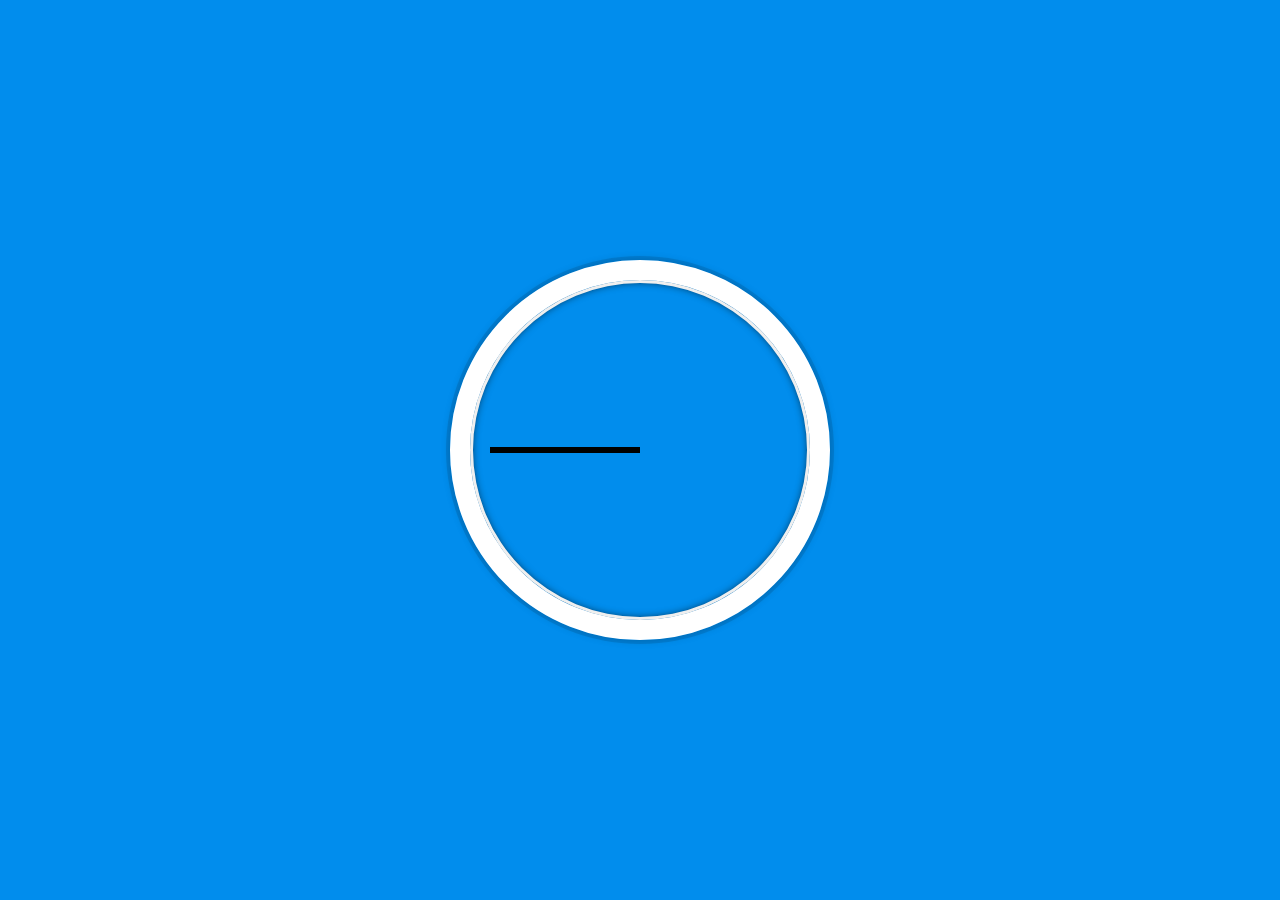
==== Javascript Clock/index.html @ ad9dbb2e "feat: new js clock project." ====
<!DOCTYPE html>
<html lang="en">
<head>
  <meta charset="UTF-8">
  <title>JS + CSS Clock</title>
</head>
<body>


    <div class="clock">
      <div class="clock-face">
        <div class="hand hour-hand"></div>
        <div class="hand min-hand"></div>
        <div class="hand second-hand"></div>
      </div>
    </div>


  <style>
    html {
      background: #018DED url(http://unsplash.it/1500/1000?image=881&blur=50);
      background-size: cover;
      font-family: 'helvetica neue';
      text-align: center;
      font-size: 10px;
    }
    body {
      margin: 0;
      font-size: 2rem;
      display: flex;
      flex: 1;
      min-height: 100vh;
      align-items: center;
    }
    .clock {
      width: 30rem;
      height: 30rem;
      border: 20px solid white;
      border-radius: 50%;
      margin: 50px auto;
      position: relative;
      padding: 2rem;
      box-shadow:
        0 0 0 4px rgba(0,0,0,0.1),
        inset 0 0 0 3px #EFEFEF,
        inset 0 0 10px black,
        0 0 10px rgba(0,0,0,0.2);
    }
    .clock-face {
      position: relative;
      width: 100%;
      height: 100%;
      transform: translateY(-3px); /* account for the height of the clock hands */
    }
    .hand {
      width: 50%;
      height: 6px;
      background: black;
      position: absolute;
      top: 50%;
    }
  </style>

  <script>
  </script>
</body>
</html>
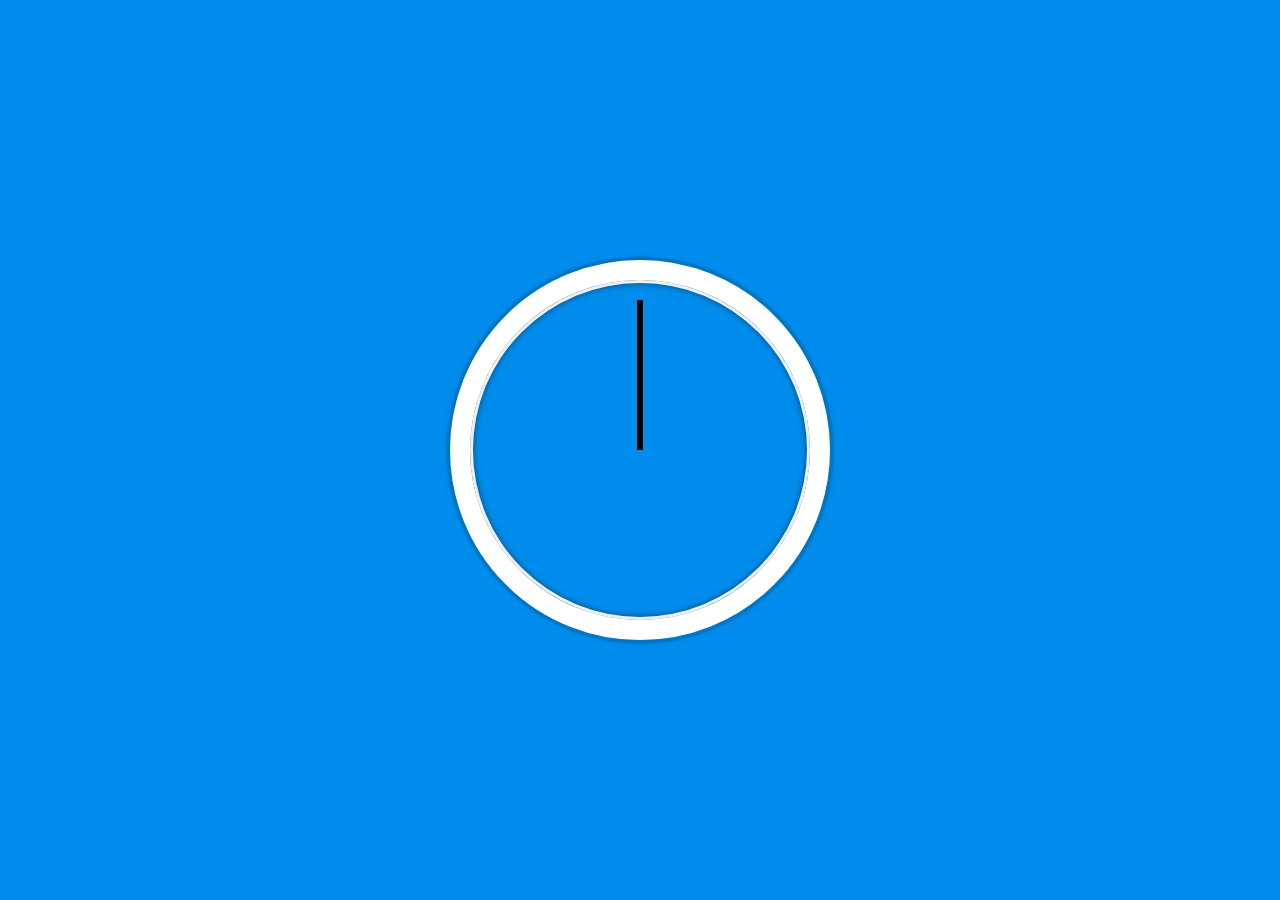
==== commit 3c45ca2b: "feat: functional clock implemented" ====
--- a/Javascript Clock/index.html
+++ b/Javascript Clock/index.html
@@ -18,7 +18,7 @@
 
   <style>
     html {
-      background: #018DED url(http://unsplash.it/1500/1000?image=881&blur=50);
+      background: #018DED url(https://i.ebayimg.com/images/g/5MoAAOSw6VhbnErq/s-l1600.jpg);
       background-size: cover;
       font-family: 'helvetica neue';
       text-align: center;
@@ -58,10 +58,39 @@
       background: black;
       position: absolute;
       top: 50%;
+      transform-origin: 100%;
+      transform: rotate(90deg);
+      transition: all 0.05s;
+      transition-timing-function: cubic-bezier(0.1, 2, 0.70, 1);
     }
   </style>
 
-  <script>
-  </script>
+<script>
+
+  const secondHand = document.querySelector('.second-hand');
+  const hourHand = document.querySelector('.hour-hand');
+  const minHand = document.querySelector('.min-hand');
+
+  function setDate(){
+    const now = new Date();
+    
+    const seconds = now.getSeconds();
+    const mins = now.getMinutes();
+    const hour = now.getHours();
+
+    const secondsDegrees = ((seconds / 60) * 360) + 90;
+    secondHand.style.transform = `rotate(${secondsDegrees}deg)`;
+
+    const minsDegrees = ((mins / 60) * 360) + 90;
+    minHand.style.transform = `rotate(${minsDegrees}deg)`;
+
+    const hoursDegrees = ((hour / 12) * 360) + 90;
+    hourHand.style.transform = `rotate(${hoursDegrees}deg)`;
+
+  }  
+
+  setInterval(setDate, 1000);
+
+</script>
 </body>
 </html>